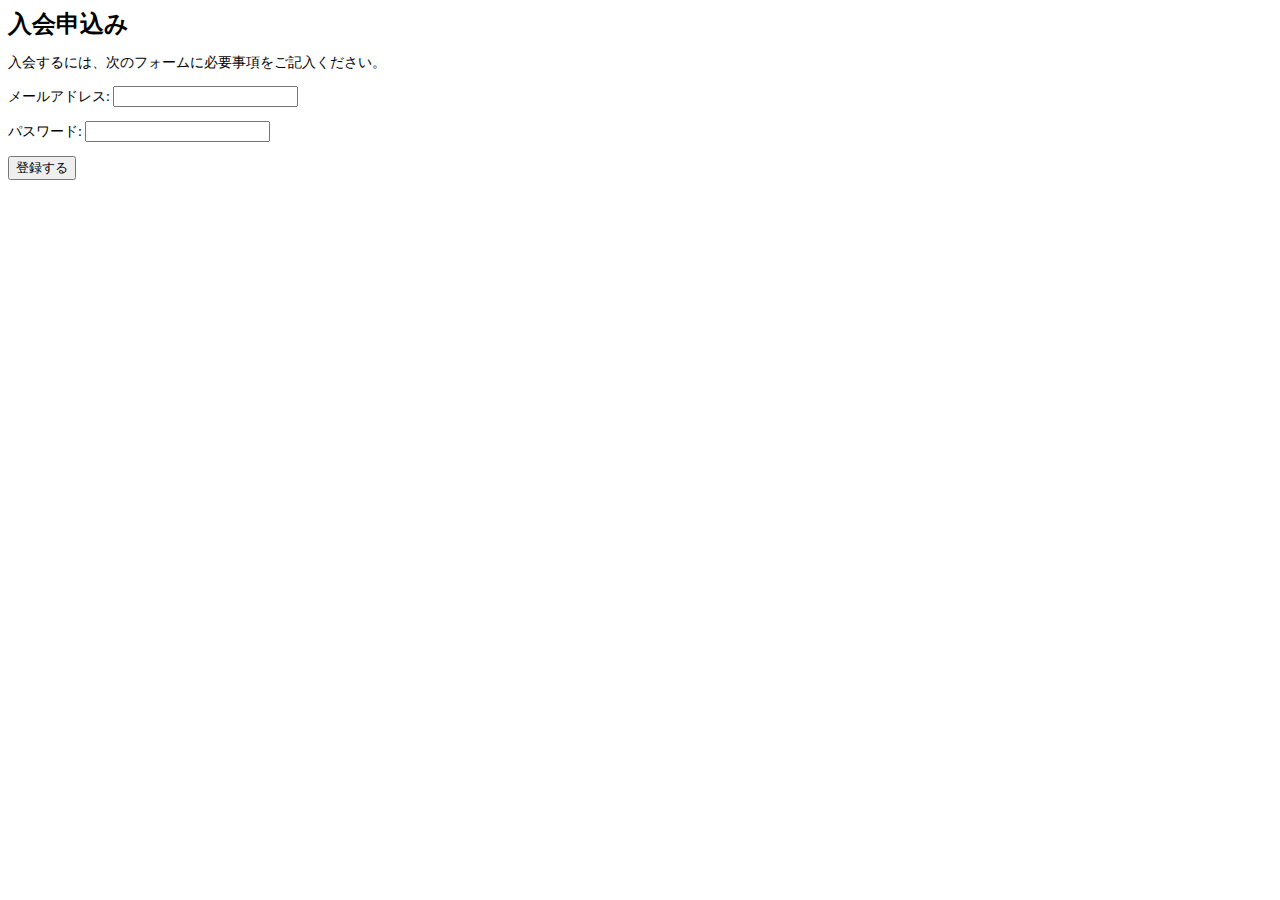
==== index.html @ b48627de "p54まで実施" ====
<!DOCTYPE html>
<html>

<head>
    <meta charset="UTF-8">
    <meta name="viewport" content="width=device=width">
    <title>入会申込み</title>
    <link rel="stylesheet" href="style.css">
</head>

<body>
    <h1>入会申込み</h1>
    <P>入会するには、次のフォームに必要事項をご記入ください。</P>
    <p>メールアドレス: <INPUT type="email" name="mymail"></p>
    <p>パスワード: <input type="password" name="password"></p>
    <p><button type="submit">登録する</button></p>
</body>

</html>
---- style.css ----
h1 {
    font-size: 24px;
    margin: 0;
}
p {
    font-size: 14px;
}
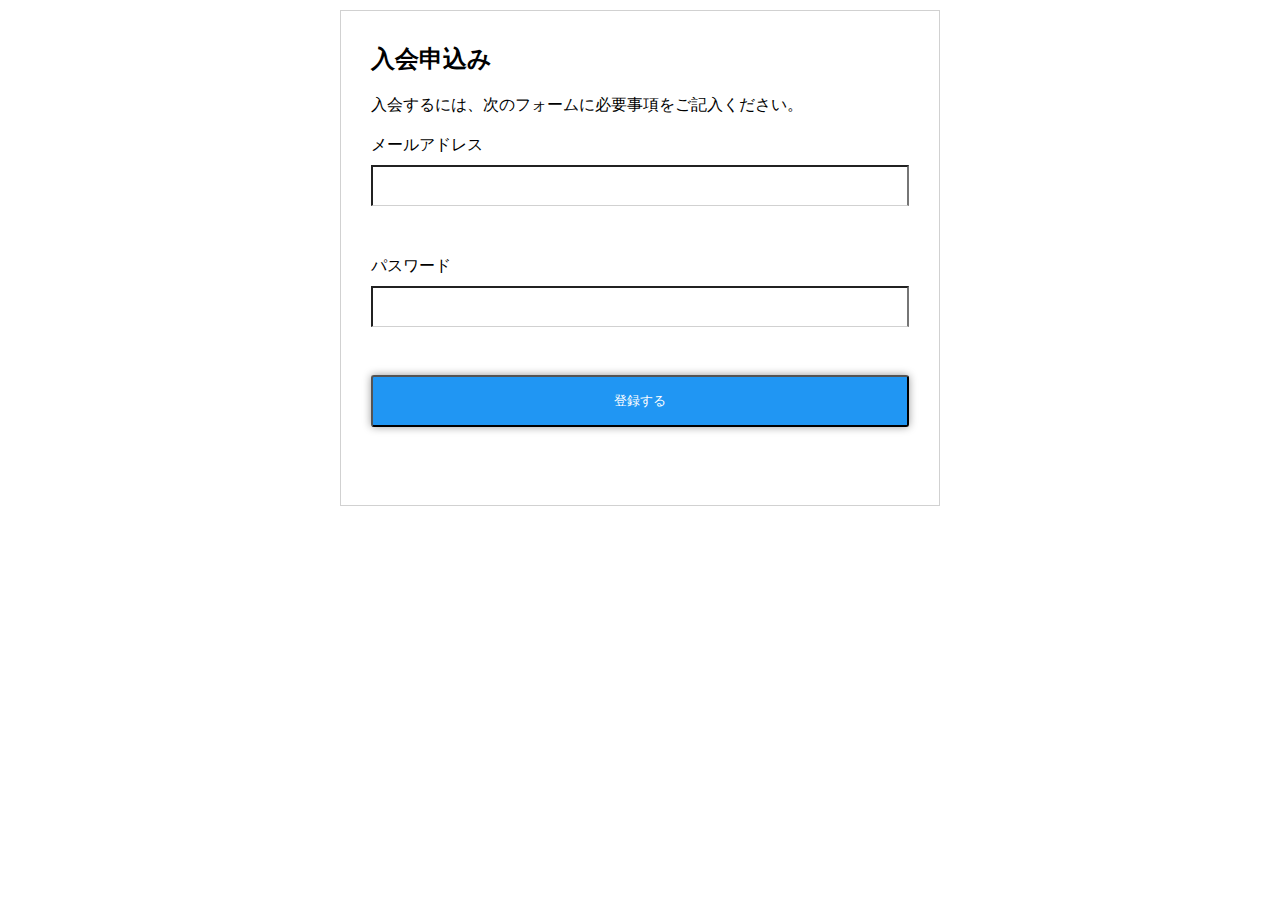
==== commit a2c126ec: "p80まで実施" ====
--- a/index.html
+++ b/index.html
@@ -5,15 +5,26 @@
     <meta charset="UTF-8">
     <meta name="viewport" content="width=device=width">
     <title>入会申込み</title>
-    <link rel="stylesheet" href="style.css">
+    <link rel="stylesheet" href="css/style.css">
 </head>
 
 <body>
-    <h1>入会申込み</h1>
-    <P>入会するには、次のフォームに必要事項をご記入ください。</P>
-    <p>メールアドレス: <INPUT type="email" name="mymail"></p>
-    <p>パスワード: <input type="password" name="password"></p>
-    <p><button type="submit">登録する</button></p>
+    <div class="content">
+        <h1>入会申込み</h1>
+        <P>入会するには、次のフォームに必要事項をご記入ください。</P>
+        <div class="control">
+            <label for="mymail">メールアドレス</label>
+            <input id="mymail" type="email" name="mymail">
+        </div>
+        <div class="control">
+            <label for="passcode">パスワード</label>
+            <input id="passcode" type="password" name="password">
+        </div>
+        <div class="control">
+            <p><button type="submit">登録する</button></p>
+        </div>
+
+    </div>
 </body>
 
 </html>--- a/css/style.css
+++ b/css/style.css
@@ -0,0 +1,38 @@
+@import url(sanitize.css);
+h1 {
+    font-size: 24px;
+    margin: 0;
+}
+
+.content{
+    background-color: #fff;
+    width: 600px;
+    margin: 10px auto;
+    border: 1px solid #d1d1d1;
+    padding: 30px;
+}
+
+input{
+    border-bottom: 1px solid #d1d1d1;
+    font-size: 1.2em;
+    width: 100%;
+    padding: 8px;
+}
+
+button{
+    width: 100%;
+    background-color: #2096f3;
+    color: #fff;
+    padding: 15px;
+    border-radius: 3px;
+    box-shadow: 0 0 8px rgba(0, 0, 0, .4);
+}
+
+.control{
+    margin-bottom: 3em;
+}
+
+label{
+    display: block;
+    margin-bottom: .5em;
+}